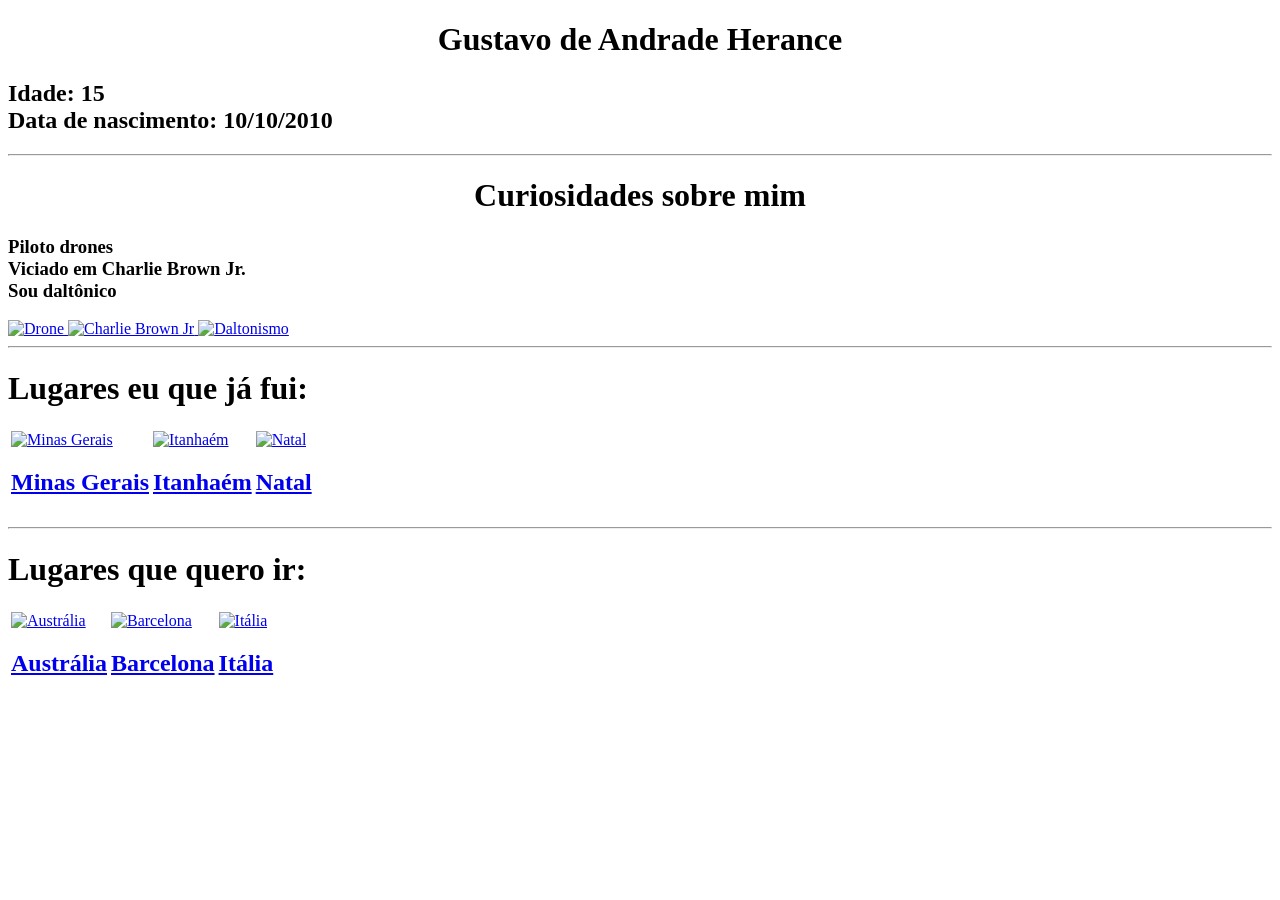
==== index.html @ 6c6accdf "Add Gustavo personal page" ====
<!DOCTYPE html>
<html lang="pt-BR">
<head>
  <meta charset="UTF-8">
  <meta name="viewport" content="width=device-width, initial-scale=1.0">
  <title>Gustavo de Andrade Herance</title>
</head>
<body>
  <h1><center>Gustavo de Andrade Herance</center></h1>

  <h2>Idade: 15<br>Data de nascimento: 10/10/2010</h2>

  <hr>

  <h1><center>Curiosidades sobre mim</center></h1>

  <h3>
    Piloto drones<br>
    Viciado em Charlie Brown Jr.<br>
    Sou daltônico
  </h3>

  <a href="https://www.instagram.com/drone_images10/" target="_blank" rel="noopener noreferrer">
    <img src="Fotos/Captura de tela 2026-05-25 082425.png" alt="Drone" height="250">
  </a>
  <a href="https://youtu.be/jp288zfsNTI?si=ZW60qDDJa541XIUL" target="_blank" rel="noopener noreferrer">
    <img src="Fotos/cbjr.jpg" alt="Charlie Brown Jr" height="250">
  </a>
  <a href="https://coioftalmologia.com.br/exames-oftalmologicos/teste-de-ishihara-teste-de-senso-cromatico/" target="_blank" rel="noopener noreferrer">
    <img src="Fotos/daltonismo1_Easy-Resize.com_.jpg" alt="Daltonismo" height="250">
  </a>

  <hr>

  <h1>Lugares eu que já fui:</h1>

  <table>
    <tr>
      <td>
        <a href="https://en.wikipedia.org/wiki/Minas_Gerais" target="_blank" rel="noopener noreferrer">
          <img src="Fotos/cidades-historicas-de-minas-gerais-1.webp" alt="Minas Gerais" width="585" height="390">
          <h2>Minas Gerais</h2>
        </a>
      </td>
      <td>
        <a href="https://pt.wikipedia.org/wiki/Itanha%C3%A9m" target="_blank" rel="noopener noreferrer">
          <img src="Fotos/5ed21d04-2bef-4998-828a-ca860dca6a80.jpeg" alt="Itanhaém" width="630" height="390">
          <h2>Itanhaém</h2>
        </a>
      </td>
      <td>
        <a href="https://pt.wikipedia.org/wiki/Natal_(Rio_Grande_do_Norte)" target="_blank" rel="noopener noreferrer">
          <img src="Fotos/download.jpg" alt="Natal" width="658" height="390">
          <h2>Natal</h2>
        </a>
      </td>
    </tr>
  </table>

  <hr>

  <h1>Lugares que quero ir:</h1>

  <table>
    <tr>
      <td>
        <a href="https://guia.melhoresdestinos.com.br/categorias/australia.html" target="_blank" rel="noopener noreferrer">
          <img src="Fotos/Sydney-Australia-skyline-cityscape-1200x853.jpg" alt="Austrália" width="585" height="390">
          <h2>Austrália</h2>
        </a>
      </td>
      <td>
        <a href="https://guia.melhoresdestinos.com.br/barcelona-espanha.html" target="_blank" rel="noopener noreferrer">
          <img src="Fotos/passagens-aereas-barcelona-capa2019-01.jpg" alt="Barcelona" width="630" height="390">
          <h2>Barcelona</h2>
        </a>
      </td>
      <td>
        <a href="https://www.melhoresdestinos.com.br/viagem-italia.html" target="_blank" rel="noopener noreferrer">
          <img src="Fotos/dfc1097b-fb0b-4d2f-96f5-15d86e72f134.webp" alt="Itália" width="658" height="390">
          <h2>Itália</h2>
        </a>
      </td>
    </tr>
  </table>
</body>
</html>
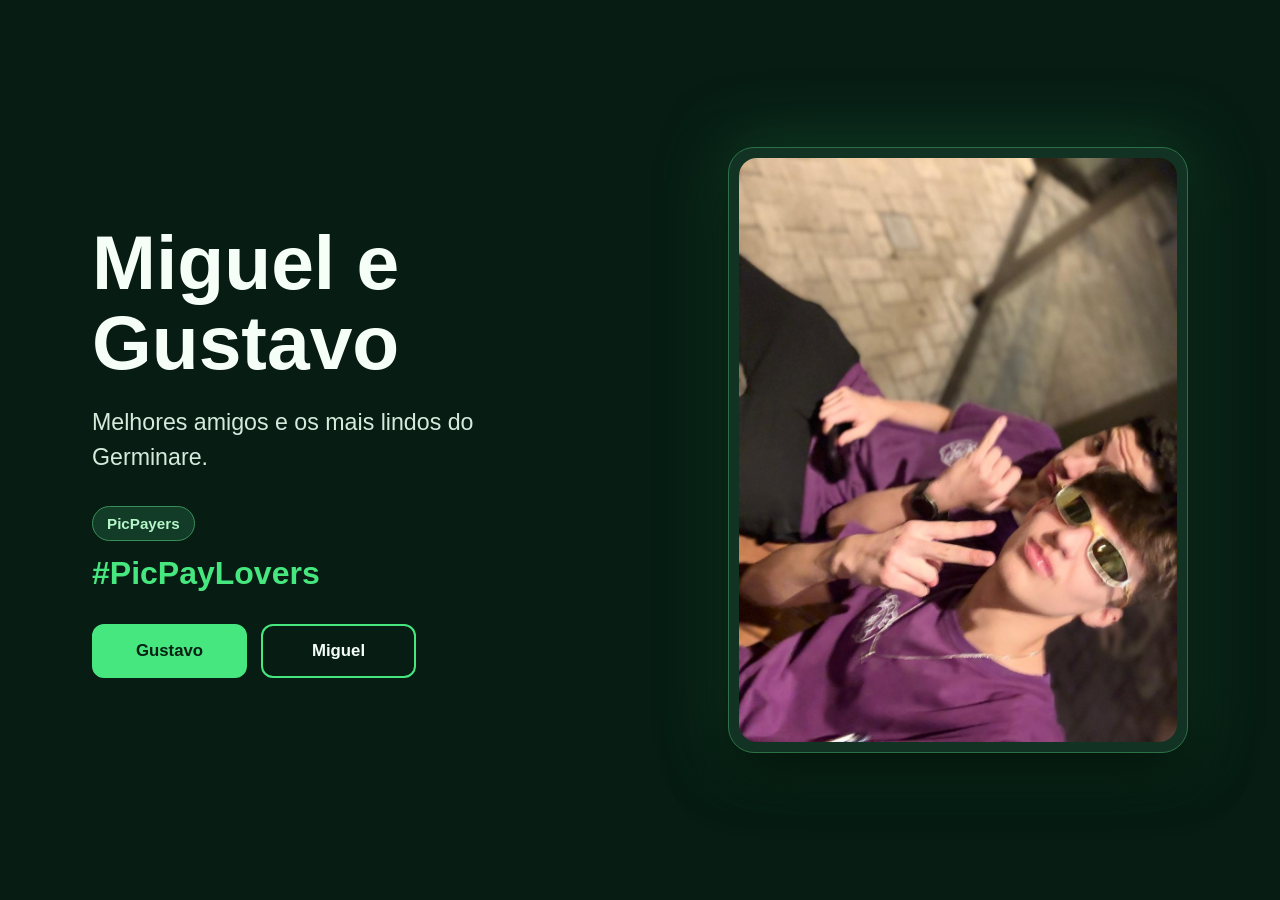
==== commit d917e345: "Atualiza landing page e páginas pessoais" ====
--- a/index.html
+++ b/index.html
@@ -3,86 +3,36 @@
 <head>
   <meta charset="UTF-8">
   <meta name="viewport" content="width=device-width, initial-scale=1.0">
-  <title>Gustavo de Andrade Herance</title>
+  <title>Miguel e Gustavo</title>
+  <link rel="stylesheet" href="./style.css">
 </head>
 <body>
-  <h1><center>Gustavo de Andrade Herance</center></h1>
+  <main>
+    <section class="destaque">
+      <div class="texto">
+        <header>
+          <h1>Miguel e Gustavo</h1>
+          <p class="frase">Melhores amigos e os mais lindos do Germinare.</p>
+        </header>
 
-  <h2>Idade: 15<br>Data de nascimento: 10/10/2010</h2>
+        <p class="selo">PicPayers</p>
+        <p class="hashtag">#PicPayLovers</p>
 
-  <hr>
+        <nav class="botoes" aria-label="Páginas pessoais">
+          <!-- Troque o caminho de cada página no href do respectivo botão. -->
+          <a href="./gustavo/index.html" class="botao">Gustavo</a>
+          <a href="./miguel/index.html" class="botao botao-contorno">Miguel</a>
+        </nav>
+      </div>
 
-  <h1><center>Curiosidades sobre mim</center></h1>
-
-  <h3>
-    Piloto drones<br>
-    Viciado em Charlie Brown Jr.<br>
-    Sou daltônico
-  </h3>
-
-  <a href="https://www.instagram.com/drone_images10/" target="_blank" rel="noopener noreferrer">
-    <img src="Fotos/Captura de tela 2026-05-25 082425.png" alt="Drone" height="250">
-  </a>
-  <a href="https://youtu.be/jp288zfsNTI?si=ZW60qDDJa541XIUL" target="_blank" rel="noopener noreferrer">
-    <img src="Fotos/cbjr.jpg" alt="Charlie Brown Jr" height="250">
-  </a>
-  <a href="https://coioftalmologia.com.br/exames-oftalmologicos/teste-de-ishihara-teste-de-senso-cromatico/" target="_blank" rel="noopener noreferrer">
-    <img src="Fotos/daltonismo1_Easy-Resize.com_.jpg" alt="Daltonismo" height="250">
-  </a>
-
-  <hr>
-
-  <h1>Lugares eu que já fui:</h1>
-
-  <table>
-    <tr>
-      <td>
-        <a href="https://en.wikipedia.org/wiki/Minas_Gerais" target="_blank" rel="noopener noreferrer">
-          <img src="Fotos/cidades-historicas-de-minas-gerais-1.webp" alt="Minas Gerais" width="585" height="390">
-          <h2>Minas Gerais</h2>
-        </a>
-      </td>
-      <td>
-        <a href="https://pt.wikipedia.org/wiki/Itanha%C3%A9m" target="_blank" rel="noopener noreferrer">
-          <img src="Fotos/5ed21d04-2bef-4998-828a-ca860dca6a80.jpeg" alt="Itanhaém" width="630" height="390">
-          <h2>Itanhaém</h2>
-        </a>
-      </td>
-      <td>
-        <a href="https://pt.wikipedia.org/wiki/Natal_(Rio_Grande_do_Norte)" target="_blank" rel="noopener noreferrer">
-          <img src="Fotos/download.jpg" alt="Natal" width="658" height="390">
-          <h2>Natal</h2>
-        </a>
-      </td>
-    </tr>
-  </table>
-
-  <hr>
-
-  <h1>Lugares que quero ir:</h1>
-
-  <table>
-    <tr>
-      <td>
-        <a href="https://guia.melhoresdestinos.com.br/categorias/australia.html" target="_blank" rel="noopener noreferrer">
-          <img src="Fotos/Sydney-Australia-skyline-cityscape-1200x853.jpg" alt="Austrália" width="585" height="390">
-          <h2>Austrália</h2>
-        </a>
-      </td>
-      <td>
-        <a href="https://guia.melhoresdestinos.com.br/barcelona-espanha.html" target="_blank" rel="noopener noreferrer">
-          <img src="Fotos/passagens-aereas-barcelona-capa2019-01.jpg" alt="Barcelona" width="630" height="390">
-          <h2>Barcelona</h2>
-        </a>
-      </td>
-      <td>
-        <a href="https://www.melhoresdestinos.com.br/viagem-italia.html" target="_blank" rel="noopener noreferrer">
-          <img src="Fotos/dfc1097b-fb0b-4d2f-96f5-15d86e72f134.webp" alt="Itália" width="658" height="390">
-          <h2>Itália</h2>
-        </a>
-      </td>
-    </tr>
-  </table>
+      <figure class="foto-moldura">
+        <img
+          src="./WhatsApp Image 2026-11-16 at 22.10.52 (1).jpeg"
+          alt="Miguel e Gustavo juntos"
+          class="foto-amigos"
+        >
+      </figure>
+    </section>
+  </main>
 </body>
 </html>
-
--- a/style.css
+++ b/style.css
@@ -0,0 +1,191 @@
+* {
+  box-sizing: border-box;
+}
+
+body {
+  margin: 0;
+  min-height: 100vh;
+  font-family: Arial, sans-serif;
+  color: #f5fff8;
+  background-color: #071d14;
+}
+
+main {
+  display: flex;
+  align-items: center;
+  width: 100%;
+  max-width: 1160px;
+  min-height: 100vh;
+  margin: 0 auto;
+  padding: 48px 32px;
+}
+
+.destaque {
+  display: flex;
+  align-items: center;
+  justify-content: space-between;
+  gap: 64px;
+  width: 100%;
+}
+
+.texto {
+  flex: 1 1 52%;
+}
+
+h1 {
+  margin: 0 0 22px;
+  font-size: clamp(3rem, 6vw, 5.5rem);
+  line-height: 1.05;
+}
+
+.frase {
+  max-width: 450px;
+  margin: 0 0 32px;
+  color: #d6eadc;
+  font-size: clamp(1.15rem, 2vw, 1.45rem);
+  line-height: 1.5;
+}
+
+.selo {
+  display: inline-block;
+  margin: 0;
+  padding: 8px 14px;
+  border: 1px solid #3a8e58;
+  border-radius: 30px;
+  color: #b4f6c8;
+  background-color: #123c27;
+  font-size: 0.95rem;
+  font-weight: bold;
+}
+
+.hashtag {
+  margin: 14px 0 32px;
+  color: #47e77f;
+  font-size: clamp(1.5rem, 3vw, 2rem);
+  font-weight: bold;
+}
+
+.botoes {
+  display: flex;
+  flex-wrap: wrap;
+  gap: 14px;
+}
+
+.botao {
+  display: inline-block;
+  min-width: 155px;
+  padding: 15px 24px;
+  border: 2px solid #47e77f;
+  border-radius: 12px;
+  color: #072114;
+  background-color: #47e77f;
+  text-align: center;
+  text-decoration: none;
+  font-size: 1.05rem;
+  font-weight: bold;
+}
+
+.botao-contorno {
+  color: #f5fff8;
+  background-color: transparent;
+}
+
+.botao:hover {
+  border-color: #8af8ad;
+  background-color: #8af8ad;
+}
+
+.botao-contorno:hover {
+  color: #072114;
+}
+
+.botao:focus-visible {
+  outline: 3px solid white;
+  outline-offset: 4px;
+}
+
+.foto-moldura {
+  flex: 1 1 44%;
+  max-width: 460px;
+  margin: 0;
+  padding: 10px;
+  border: 1px solid #2d7047;
+  border-radius: 26px;
+  background-color: #123323;
+  box-shadow: 0 20px 55px #031009, 0 0 65px #174e2d;
+}
+
+.foto-amigos {
+  display: block;
+  width: 100%;
+  height: auto;
+  border-radius: 18px;
+}
+
+@media (max-width: 800px) {
+  main {
+    padding: 44px 20px;
+  }
+
+  .destaque {
+    flex-direction: column;
+    gap: 36px;
+  }
+
+  .texto {
+    text-align: center;
+  }
+
+  .frase {
+    margin-right: auto;
+    margin-left: auto;
+  }
+
+  .botoes {
+    justify-content: center;
+  }
+
+  .foto-moldura {
+    width: 100%;
+    max-width: 440px;
+  }
+}
+
+@media (max-width: 420px) {
+  .botoes {
+    flex-direction: column;
+  }
+
+  .botao {
+    width: 100%;
+  }
+}
+
+@media (prefers-reduced-motion: no-preference) {
+  .texto,
+  .foto-moldura {
+    animation: entrar 600ms ease-out;
+  }
+
+  .foto-moldura {
+    animation-delay: 100ms;
+  }
+
+  .botao {
+    transition: transform 180ms ease, background-color 180ms ease, border-color 180ms ease;
+  }
+
+  .botao:hover {
+    transform: translateY(-3px);
+  }
+
+  @keyframes entrar {
+    from {
+      transform: translateY(12px);
+    }
+
+    to {
+      transform: translateY(0);
+    }
+  }
+}
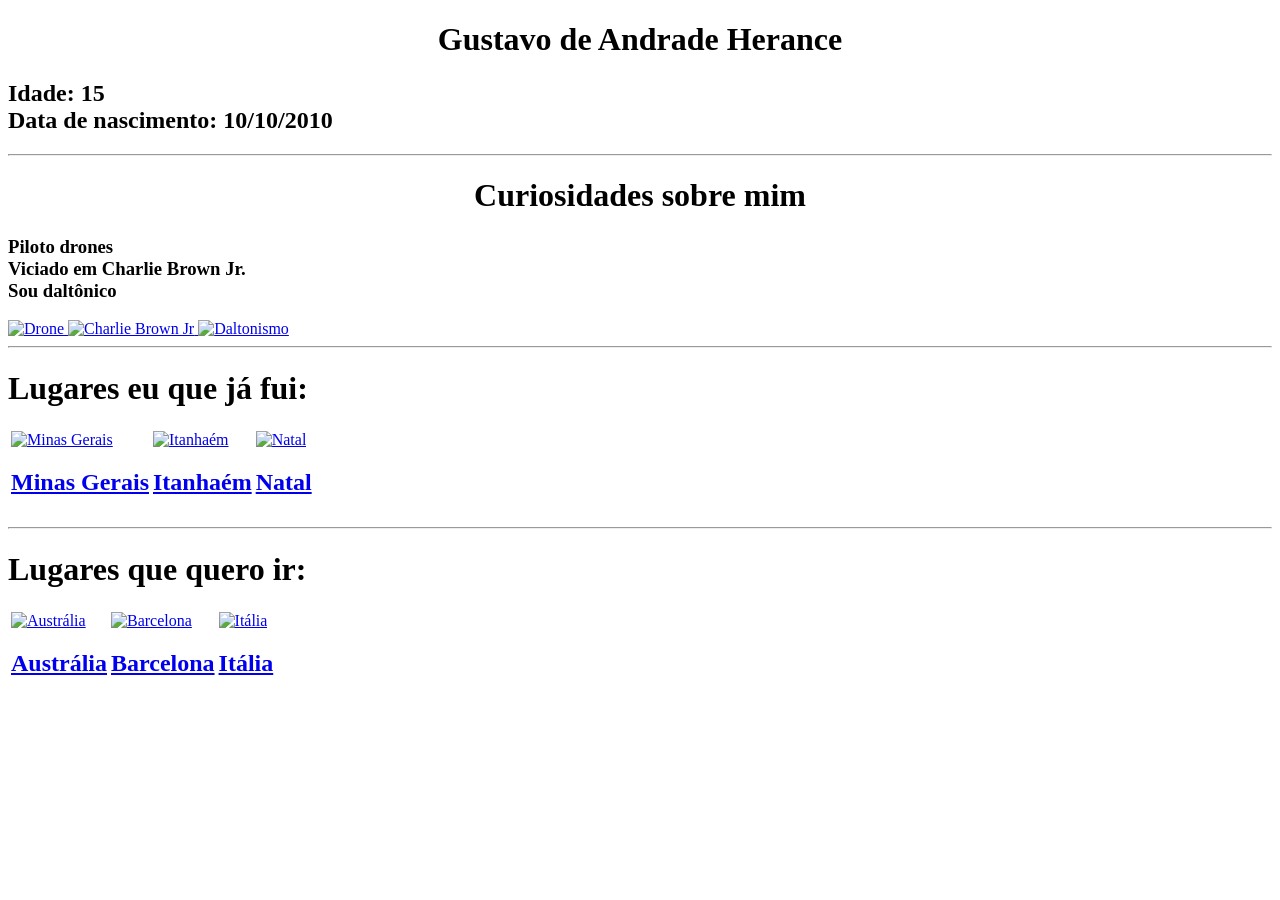
==== commit 9c6829c1: "Merge pull request #1 from GAHerance/gustavo Add Gustavo personal page" ====
--- a/index.html
+++ b/index.html
@@ -3,36 +3,86 @@
 <head>
   <meta charset="UTF-8">
   <meta name="viewport" content="width=device-width, initial-scale=1.0">
-  <title>Miguel e Gustavo</title>
-  <link rel="stylesheet" href="./style.css">
+  <title>Gustavo de Andrade Herance</title>
 </head>
 <body>
-  <main>
-    <section class="destaque">
-      <div class="texto">
-        <header>
-          <h1>Miguel e Gustavo</h1>
-          <p class="frase">Melhores amigos e os mais lindos do Germinare.</p>
-        </header>
+  <h1><center>Gustavo de Andrade Herance</center></h1>
 
-        <p class="selo">PicPayers</p>
-        <p class="hashtag">#PicPayLovers</p>
+  <h2>Idade: 15<br>Data de nascimento: 10/10/2010</h2>
 
-        <nav class="botoes" aria-label="Páginas pessoais">
-          <!-- Troque o caminho de cada página no href do respectivo botão. -->
-          <a href="./gustavo/index.html" class="botao">Gustavo</a>
-          <a href="./miguel/index.html" class="botao botao-contorno">Miguel</a>
-        </nav>
-      </div>
+  <hr>
 
-      <figure class="foto-moldura">
-        <img
-          src="./WhatsApp Image 2026-11-16 at 22.10.52 (1).jpeg"
-          alt="Miguel e Gustavo juntos"
-          class="foto-amigos"
-        >
-      </figure>
-    </section>
-  </main>
+  <h1><center>Curiosidades sobre mim</center></h1>
+
+  <h3>
+    Piloto drones<br>
+    Viciado em Charlie Brown Jr.<br>
+    Sou daltônico
+  </h3>
+
+  <a href="https://www.instagram.com/drone_images10/" target="_blank" rel="noopener noreferrer">
+    <img src="Fotos/Captura de tela 2026-05-25 082425.png" alt="Drone" height="250">
+  </a>
+  <a href="https://youtu.be/jp288zfsNTI?si=ZW60qDDJa541XIUL" target="_blank" rel="noopener noreferrer">
+    <img src="Fotos/cbjr.jpg" alt="Charlie Brown Jr" height="250">
+  </a>
+  <a href="https://coioftalmologia.com.br/exames-oftalmologicos/teste-de-ishihara-teste-de-senso-cromatico/" target="_blank" rel="noopener noreferrer">
+    <img src="Fotos/daltonismo1_Easy-Resize.com_.jpg" alt="Daltonismo" height="250">
+  </a>
+
+  <hr>
+
+  <h1>Lugares eu que já fui:</h1>
+
+  <table>
+    <tr>
+      <td>
+        <a href="https://en.wikipedia.org/wiki/Minas_Gerais" target="_blank" rel="noopener noreferrer">
+          <img src="Fotos/cidades-historicas-de-minas-gerais-1.webp" alt="Minas Gerais" width="585" height="390">
+          <h2>Minas Gerais</h2>
+        </a>
+      </td>
+      <td>
+        <a href="https://pt.wikipedia.org/wiki/Itanha%C3%A9m" target="_blank" rel="noopener noreferrer">
+          <img src="Fotos/5ed21d04-2bef-4998-828a-ca860dca6a80.jpeg" alt="Itanhaém" width="630" height="390">
+          <h2>Itanhaém</h2>
+        </a>
+      </td>
+      <td>
+        <a href="https://pt.wikipedia.org/wiki/Natal_(Rio_Grande_do_Norte)" target="_blank" rel="noopener noreferrer">
+          <img src="Fotos/download.jpg" alt="Natal" width="658" height="390">
+          <h2>Natal</h2>
+        </a>
+      </td>
+    </tr>
+  </table>
+
+  <hr>
+
+  <h1>Lugares que quero ir:</h1>
+
+  <table>
+    <tr>
+      <td>
+        <a href="https://guia.melhoresdestinos.com.br/categorias/australia.html" target="_blank" rel="noopener noreferrer">
+          <img src="Fotos/Sydney-Australia-skyline-cityscape-1200x853.jpg" alt="Austrália" width="585" height="390">
+          <h2>Austrália</h2>
+        </a>
+      </td>
+      <td>
+        <a href="https://guia.melhoresdestinos.com.br/barcelona-espanha.html" target="_blank" rel="noopener noreferrer">
+          <img src="Fotos/passagens-aereas-barcelona-capa2019-01.jpg" alt="Barcelona" width="630" height="390">
+          <h2>Barcelona</h2>
+        </a>
+      </td>
+      <td>
+        <a href="https://www.melhoresdestinos.com.br/viagem-italia.html" target="_blank" rel="noopener noreferrer">
+          <img src="Fotos/dfc1097b-fb0b-4d2f-96f5-15d86e72f134.webp" alt="Itália" width="658" height="390">
+          <h2>Itália</h2>
+        </a>
+      </td>
+    </tr>
+  </table>
 </body>
 </html>
+
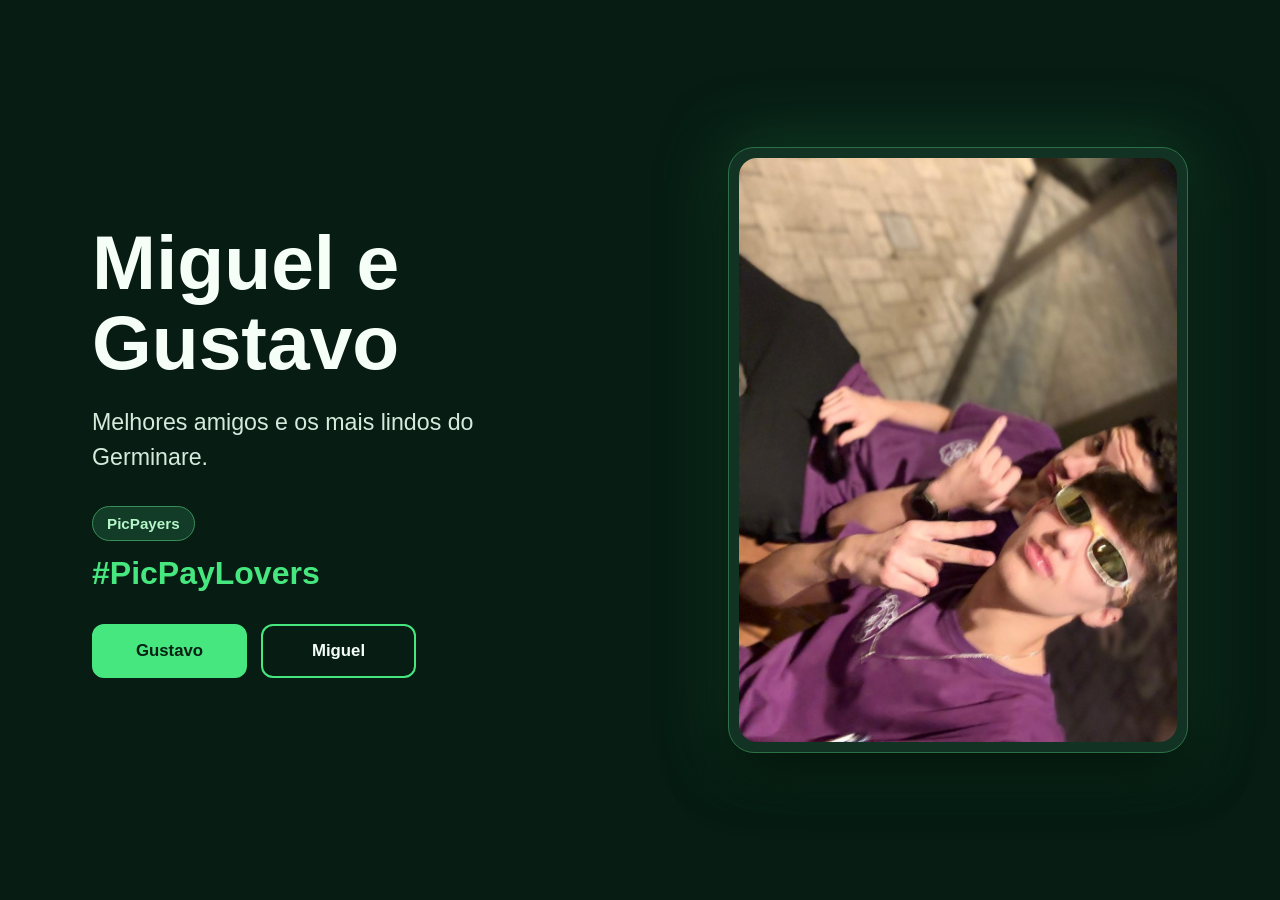
==== commit f3c36af2: "Integra as páginas do Gustavo e do Miguel" ====
--- a/index.html
+++ b/index.html
@@ -3,86 +3,36 @@
 <head>
   <meta charset="UTF-8">
   <meta name="viewport" content="width=device-width, initial-scale=1.0">
-  <title>Gustavo de Andrade Herance</title>
+  <title>Miguel e Gustavo</title>
+  <link rel="stylesheet" href="./style.css">
 </head>
 <body>
-  <h1><center>Gustavo de Andrade Herance</center></h1>
+  <main>
+    <section class="destaque">
+      <div class="texto">
+        <header>
+          <h1>Miguel e Gustavo</h1>
+          <p class="frase">Melhores amigos e os mais lindos do Germinare.</p>
+        </header>
 
-  <h2>Idade: 15<br>Data de nascimento: 10/10/2010</h2>
+        <p class="selo">PicPayers</p>
+        <p class="hashtag">#PicPayLovers</p>
 
-  <hr>
+        <nav class="botoes" aria-label="Páginas pessoais">
+          <!-- Troque o caminho de cada página no href do respectivo botão. -->
+          <a href="./gustavo/index.html" class="botao">Gustavo</a>
+          <a href="./miguel/index.html" class="botao botao-contorno">Miguel</a>
+        </nav>
+      </div>
 
-  <h1><center>Curiosidades sobre mim</center></h1>
-
-  <h3>
-    Piloto drones<br>
-    Viciado em Charlie Brown Jr.<br>
-    Sou daltônico
-  </h3>
-
-  <a href="https://www.instagram.com/drone_images10/" target="_blank" rel="noopener noreferrer">
-    <img src="Fotos/Captura de tela 2026-05-25 082425.png" alt="Drone" height="250">
-  </a>
-  <a href="https://youtu.be/jp288zfsNTI?si=ZW60qDDJa541XIUL" target="_blank" rel="noopener noreferrer">
-    <img src="Fotos/cbjr.jpg" alt="Charlie Brown Jr" height="250">
-  </a>
-  <a href="https://coioftalmologia.com.br/exames-oftalmologicos/teste-de-ishihara-teste-de-senso-cromatico/" target="_blank" rel="noopener noreferrer">
-    <img src="Fotos/daltonismo1_Easy-Resize.com_.jpg" alt="Daltonismo" height="250">
-  </a>
-
-  <hr>
-
-  <h1>Lugares eu que já fui:</h1>
-
-  <table>
-    <tr>
-      <td>
-        <a href="https://en.wikipedia.org/wiki/Minas_Gerais" target="_blank" rel="noopener noreferrer">
-          <img src="Fotos/cidades-historicas-de-minas-gerais-1.webp" alt="Minas Gerais" width="585" height="390">
-          <h2>Minas Gerais</h2>
-        </a>
-      </td>
-      <td>
-        <a href="https://pt.wikipedia.org/wiki/Itanha%C3%A9m" target="_blank" rel="noopener noreferrer">
-          <img src="Fotos/5ed21d04-2bef-4998-828a-ca860dca6a80.jpeg" alt="Itanhaém" width="630" height="390">
-          <h2>Itanhaém</h2>
-        </a>
-      </td>
-      <td>
-        <a href="https://pt.wikipedia.org/wiki/Natal_(Rio_Grande_do_Norte)" target="_blank" rel="noopener noreferrer">
-          <img src="Fotos/download.jpg" alt="Natal" width="658" height="390">
-          <h2>Natal</h2>
-        </a>
-      </td>
-    </tr>
-  </table>
-
-  <hr>
-
-  <h1>Lugares que quero ir:</h1>
-
-  <table>
-    <tr>
-      <td>
-        <a href="https://guia.melhoresdestinos.com.br/categorias/australia.html" target="_blank" rel="noopener noreferrer">
-          <img src="Fotos/Sydney-Australia-skyline-cityscape-1200x853.jpg" alt="Austrália" width="585" height="390">
-          <h2>Austrália</h2>
-        </a>
-      </td>
-      <td>
-        <a href="https://guia.melhoresdestinos.com.br/barcelona-espanha.html" target="_blank" rel="noopener noreferrer">
-          <img src="Fotos/passagens-aereas-barcelona-capa2019-01.jpg" alt="Barcelona" width="630" height="390">
-          <h2>Barcelona</h2>
-        </a>
-      </td>
-      <td>
-        <a href="https://www.melhoresdestinos.com.br/viagem-italia.html" target="_blank" rel="noopener noreferrer">
-          <img src="Fotos/dfc1097b-fb0b-4d2f-96f5-15d86e72f134.webp" alt="Itália" width="658" height="390">
-          <h2>Itália</h2>
-        </a>
-      </td>
-    </tr>
-  </table>
+      <figure class="foto-moldura">
+        <img
+          src="./WhatsApp Image 2026-11-16 at 22.10.52 (1).jpeg"
+          alt="Miguel e Gustavo juntos"
+          class="foto-amigos"
+        >
+      </figure>
+    </section>
+  </main>
 </body>
 </html>
-
--- a/style.css
+++ b/style.css
@@ -0,0 +1,191 @@
+* {
+  box-sizing: border-box;
+}
+
+body {
+  margin: 0;
+  min-height: 100vh;
+  font-family: Arial, sans-serif;
+  color: #f5fff8;
+  background-color: #071d14;
+}
+
+main {
+  display: flex;
+  align-items: center;
+  width: 100%;
+  max-width: 1160px;
+  min-height: 100vh;
+  margin: 0 auto;
+  padding: 48px 32px;
+}
+
+.destaque {
+  display: flex;
+  align-items: center;
+  justify-content: space-between;
+  gap: 64px;
+  width: 100%;
+}
+
+.texto {
+  flex: 1 1 52%;
+}
+
+h1 {
+  margin: 0 0 22px;
+  font-size: clamp(3rem, 6vw, 5.5rem);
+  line-height: 1.05;
+}
+
+.frase {
+  max-width: 450px;
+  margin: 0 0 32px;
+  color: #d6eadc;
+  font-size: clamp(1.15rem, 2vw, 1.45rem);
+  line-height: 1.5;
+}
+
+.selo {
+  display: inline-block;
+  margin: 0;
+  padding: 8px 14px;
+  border: 1px solid #3a8e58;
+  border-radius: 30px;
+  color: #b4f6c8;
+  background-color: #123c27;
+  font-size: 0.95rem;
+  font-weight: bold;
+}
+
+.hashtag {
+  margin: 14px 0 32px;
+  color: #47e77f;
+  font-size: clamp(1.5rem, 3vw, 2rem);
+  font-weight: bold;
+}
+
+.botoes {
+  display: flex;
+  flex-wrap: wrap;
+  gap: 14px;
+}
+
+.botao {
+  display: inline-block;
+  min-width: 155px;
+  padding: 15px 24px;
+  border: 2px solid #47e77f;
+  border-radius: 12px;
+  color: #072114;
+  background-color: #47e77f;
+  text-align: center;
+  text-decoration: none;
+  font-size: 1.05rem;
+  font-weight: bold;
+}
+
+.botao-contorno {
+  color: #f5fff8;
+  background-color: transparent;
+}
+
+.botao:hover {
+  border-color: #8af8ad;
+  background-color: #8af8ad;
+}
+
+.botao-contorno:hover {
+  color: #072114;
+}
+
+.botao:focus-visible {
+  outline: 3px solid white;
+  outline-offset: 4px;
+}
+
+.foto-moldura {
+  flex: 1 1 44%;
+  max-width: 460px;
+  margin: 0;
+  padding: 10px;
+  border: 1px solid #2d7047;
+  border-radius: 26px;
+  background-color: #123323;
+  box-shadow: 0 20px 55px #031009, 0 0 65px #174e2d;
+}
+
+.foto-amigos {
+  display: block;
+  width: 100%;
+  height: auto;
+  border-radius: 18px;
+}
+
+@media (max-width: 800px) {
+  main {
+    padding: 44px 20px;
+  }
+
+  .destaque {
+    flex-direction: column;
+    gap: 36px;
+  }
+
+  .texto {
+    text-align: center;
+  }
+
+  .frase {
+    margin-right: auto;
+    margin-left: auto;
+  }
+
+  .botoes {
+    justify-content: center;
+  }
+
+  .foto-moldura {
+    width: 100%;
+    max-width: 440px;
+  }
+}
+
+@media (max-width: 420px) {
+  .botoes {
+    flex-direction: column;
+  }
+
+  .botao {
+    width: 100%;
+  }
+}
+
+@media (prefers-reduced-motion: no-preference) {
+  .texto,
+  .foto-moldura {
+    animation: entrar 600ms ease-out;
+  }
+
+  .foto-moldura {
+    animation-delay: 100ms;
+  }
+
+  .botao {
+    transition: transform 180ms ease, background-color 180ms ease, border-color 180ms ease;
+  }
+
+  .botao:hover {
+    transform: translateY(-3px);
+  }
+
+  @keyframes entrar {
+    from {
+      transform: translateY(12px);
+    }
+
+    to {
+      transform: translateY(0);
+    }
+  }
+}
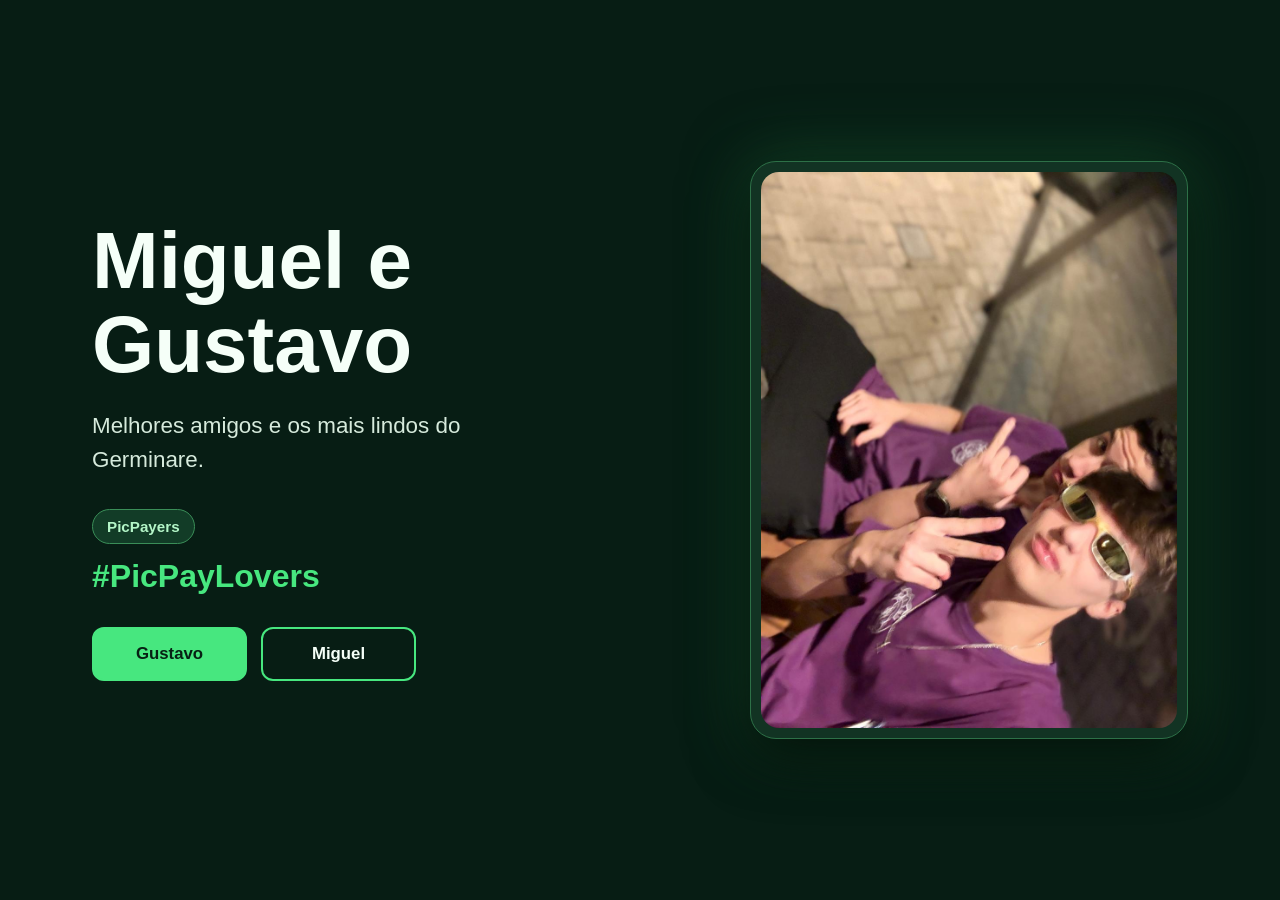
==== commit 2b82b40d: "Organiza arquivos e finaliza o site GUMI" ====
--- a/index.html
+++ b/index.html
@@ -7,32 +7,38 @@
   <link rel="stylesheet" href="./style.css">
 </head>
 <body>
-  <main>
-    <section class="destaque">
-      <div class="texto">
-        <header>
-          <h1>Miguel e Gustavo</h1>
-          <p class="frase">Melhores amigos e os mais lindos do Germinare.</p>
-        </header>
+  <div class="destaque">
+    <div class="texto">
+      <h1>Miguel e Gustavo</h1>
+      <p class="frase">Melhores amigos e os mais lindos do Germinare.</p>
 
-        <p class="selo">PicPayers</p>
-        <p class="hashtag">#PicPayLovers</p>
+      <p class="selo">PicPayers</p>
 
-        <nav class="botoes" aria-label="Páginas pessoais">
-          <!-- Troque o caminho de cada página no href do respectivo botão. -->
-          <a href="./gustavo/index.html" class="botao">Gustavo</a>
-          <a href="./miguel/index.html" class="botao botao-contorno">Miguel</a>
-        </nav>
+      <p class="hashtag">#PicPayLovers</p>
+
+      <div class="botoes">
+        
+        <a href="./gustavo/gustavo.html" class="botao">Gustavo</a>
+        
+        <a href="./miguel/miguel.html" class="botao botao-contorno">Miguel</a>
+
       </div>
+    </div>
 
-      <figure class="foto-moldura">
-        <img
-          src="./WhatsApp Image 2026-11-16 at 22.10.52 (1).jpeg"
-          alt="Miguel e Gustavo juntos"
-          class="foto-amigos"
-        >
-      </figure>
-    </section>
-  </main>
+
+
+    <div class="foto-moldura">
+      <img src="./foto-miguel-gustavo.jpeg" alt="Miguel e Gustavo juntos" class="foto-amigos">
+    </div>
+
+  </div>
+
 </body>
+
+
 </html>
+
+
+
+
+
--- a/style.css
+++ b/style.css
@@ -1,6 +1,8 @@
 * {
   box-sizing: border-box;
 }
+
+
 
 body {
   margin: 0;
@@ -10,15 +12,6 @@
   background-color: #071d14;
 }
 
-main {
-  display: flex;
-  align-items: center;
-  width: 100%;
-  max-width: 1160px;
-  min-height: 100vh;
-  margin: 0 auto;
-  padding: 48px 32px;
-}
 
 .destaque {
   display: flex;
@@ -26,15 +19,20 @@
   justify-content: space-between;
   gap: 64px;
   width: 100%;
+  max-width: 1160px;
+  min-height: 100vh;
+  margin: 0 auto;
+  padding: 48px 32px;  
 }
 
 .texto {
-  flex: 1 1 52%;
+  width: 50%;
 }
+
 
 h1 {
   margin: 0 0 22px;
-  font-size: clamp(3rem, 6vw, 5.5rem);
+  font-size: 5rem;
   line-height: 1.05;
 }
 
@@ -42,9 +40,11 @@
   max-width: 450px;
   margin: 0 0 32px;
   color: #d6eadc;
-  font-size: clamp(1.15rem, 2vw, 1.45rem);
+  font-size: 1.4rem;
   line-height: 1.5;
 }
+
+
 
 .selo {
   display: inline-block;
@@ -61,15 +61,15 @@
 .hashtag {
   margin: 14px 0 32px;
   color: #47e77f;
-  font-size: clamp(1.5rem, 3vw, 2rem);
+  font-size: 2rem;
   font-weight: bold;
 }
 
 .botoes {
   display: flex;
-  flex-wrap: wrap;
   gap: 14px;
 }
+
 
 .botao {
   display: inline-block;
@@ -85,27 +85,29 @@
   font-weight: bold;
 }
 
+
+
 .botao-contorno {
   color: #f5fff8;
   background-color: transparent;
 }
+
 
 .botao:hover {
   border-color: #8af8ad;
   background-color: #8af8ad;
 }
 
+
 .botao-contorno:hover {
   color: #072114;
 }
 
-.botao:focus-visible {
-  outline: 3px solid white;
-  outline-offset: 4px;
-}
+
+
 
 .foto-moldura {
-  flex: 1 1 44%;
+  width: 40%;
   max-width: 460px;
   margin: 0;
   padding: 10px;
@@ -123,17 +125,21 @@
 }
 
 @media (max-width: 800px) {
-  main {
+  .destaque {
+    flex-direction: column;
+    gap: 36px;
     padding: 44px 20px;
   }
 
-  .destaque {
-    flex-direction: column;
-    gap: 36px;
+
+  .texto {
+    width: 100%;
+    text-align: center;
   }
 
-  .texto {
-    text-align: center;
+
+  h1 {
+    font-size: 3rem;
   }
 
   .frase {
@@ -141,9 +147,20 @@
     margin-left: auto;
   }
 
+
   .botoes {
+    flex-direction: column;
     justify-content: center;
+    align-items: center;
   }
+
+
+
+  .botao {
+    width: 100%;
+    max-width: 300px;
+  }
+
 
   .foto-moldura {
     width: 100%;
@@ -151,41 +168,6 @@
   }
 }
 
-@media (max-width: 420px) {
-  .botoes {
-    flex-direction: column;
-  }
 
-  .botao {
-    width: 100%;
-  }
-}
 
-@media (prefers-reduced-motion: no-preference) {
-  .texto,
-  .foto-moldura {
-    animation: entrar 600ms ease-out;
-  }
 
-  .foto-moldura {
-    animation-delay: 100ms;
-  }
-
-  .botao {
-    transition: transform 180ms ease, background-color 180ms ease, border-color 180ms ease;
-  }
-
-  .botao:hover {
-    transform: translateY(-3px);
-  }
-
-  @keyframes entrar {
-    from {
-      transform: translateY(12px);
-    }
-
-    to {
-      transform: translateY(0);
-    }
-  }
-}
